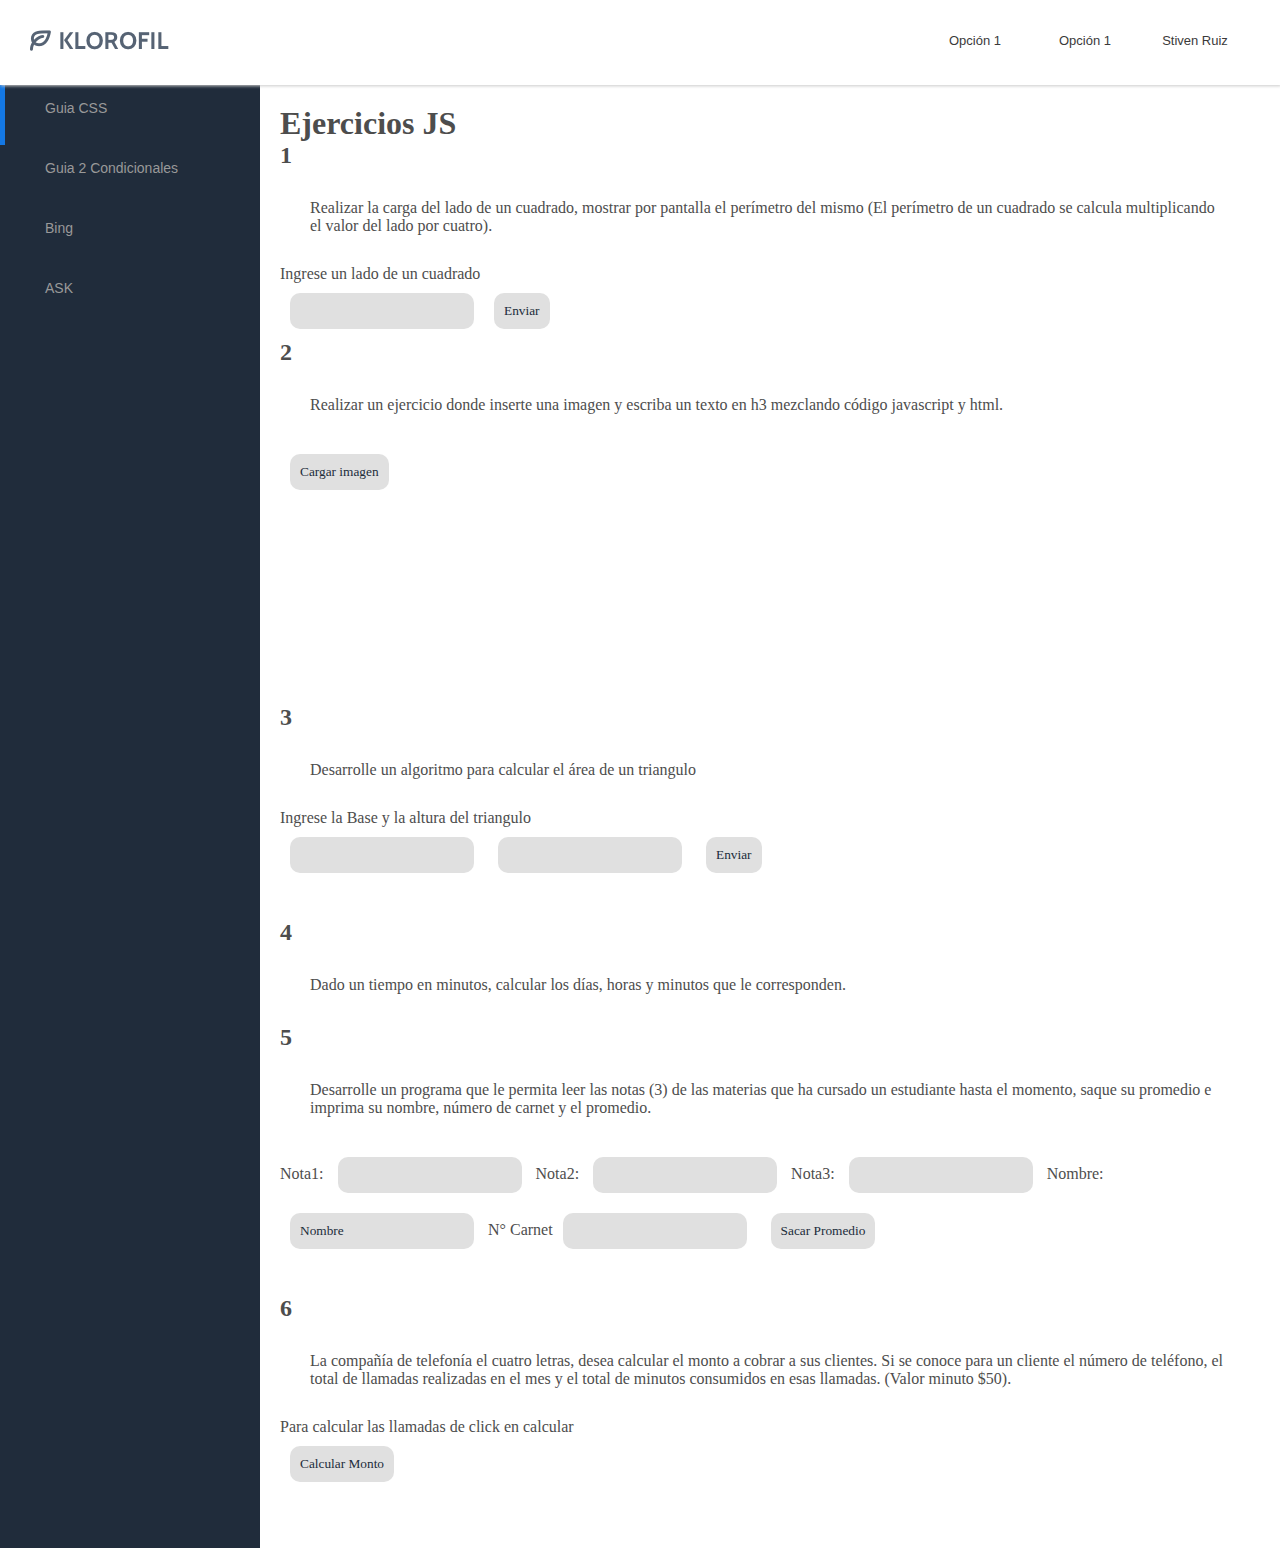
==== index.html @ 93cc7b06 "Se primeras gias" ====
<!DOCTYPE html>
<html lang="es">
<head>
    <meta charset="UTF-8">
    <meta name="viewport" content="width=device-width, initial-scale=1.0">

    <link href="https://fonts.googleapis.com/icon?family=Material+Icons" rel="stylesheet">
    <link rel="stylesheet" href="main.css">
    <title>Klrofil</title>

    <!-- ICONS -->
	<link rel="apple-touch-icon" sizes="76x76" href="img/apple-icon.png">
    <link rel="icon" type="image/png" sizes="96x96" href="img/favicon.png">
    <link rel="quot;stylesheet" href="font/css/font-awesome.min.css">
</head>
<body>
    
        <div id="menuSup">
            <div style="padding: 30px; float: left;"><img src="img/logo-dark.png" style="width: 139px;" i
    d="link"></div>
            <div style="float: right; padding: 30px;">
                <ul id="menuHorizontal">
                    <li>Opción 1</li>
                    <li>Opción 1</li>
                    <li>Stiven Ruiz</li>
                </ul>
            </div>
        </div>

        <div class="container">
            <div id="menuDer">
                <p class="active"><a href="index.html"><i class="fa fa-cubes" aria-hidden="true"></i>Guia CSS</a>
                </p>
                <p><a href="Ejercicios/giaCondicionales.html"><i class="fa fa-calendar" aria-hidden="true"></i>Guia 2 Condicionales</a></p>
                <p><a href="http://www.bing.com">Bing</a></p>
                <p><a href="http://www.ask.com">ASK</a></p>
            </div>
            <div id="contenido">
                <H1>Ejercicios JS</H1>

                <h2>1</h2>
                    <p class="enunciadoEjer">Realizar la carga del lado de un cuadrado, mostrar por pantalla el perímetro del mismo
                    (El perímetro de un cuadrado se calcula multiplicando el valor del lado por cuatro).</p>
                    <P>Ingrese un lado de un cuadrado</P>

                    <div class="ejercicio1">
                        <input class="formulario" type="number" name="numero" id="inputnumero">
                        <input class="formulario" type="button" value="Enviar" onclick="recibir();">
                        <p id="resultado" style="padding: 18px;"></p>
                    </div>
                    

                <h2>2</h2>
                    <p class="enunciadoEjer">Realizar un ejercicio donde inserte una imagen y escriba un texto en h3 mezclando
                    código javascript y html.</p>

                    <div class="ejercicio1">
                        <input class="formulario" type="button" value="Cargar imagen" onclick="cargaImagen();">
                        <h3 id="ejercicio3"></h3>
                    </div>
                    <canvas width="200" height="200" id="imagen"> </canvas>


                <h2>3</h2>
                    <p class="enunciadoEjer">Desarrolle un algoritmo para calcular el área de un triangulo</p>
                    <div>
                        <p>Ingrese la Base y la altura del triangulo</p>
                        <input class="formulario" type="number" name="numero" id="base">
                        <input class="formulario" type="number" name="numero" id="altura">
                        <input class="formulario" type="button" value="Enviar" onclick="triangulo();">
                        <p id="areaTria" style="padding: 18px;"></p>
                    </div>


                <h2>4</h2>
                    <p class="enunciadoEjer">Dado un tiempo en minutos, calcular los días, horas y minutos que le corresponden.</p>
                    <div>
                        
                    </div>


                <h2>5</h2>
                    <p class="enunciadoEjer">Desarrolle un programa que le permita leer las notas (3) de las materias que ha cursado
                        un estudiante hasta el momento, saque su promedio e imprima su nombre, número de
                        carnet y el promedio.</p> 
                    <div>
                        Nota1: <input class="formulario" type="number" name="numero" id="nota1">
                        Nota2: <input class="formulario" type="number" name="numero" id="nota2">
                        Nota3: <input class="formulario" type="number" name="numero" id="nota3">
                        Nombre: <input class="formulario" type="Text" value="Nombre"  id="nombre">
                        N° Carnet<input class="formulario" type="number" name="numero" id="NCarnet">
                        <input class="formulario" type="button" value="Sacar Promedio" onclick="promedion();">
                        <p id="NombreNum"></p>
                        <p id="promedio" style="padding: 18px;"></p>   
                    </div> 
                    
                <h2>6</h2>
                    <p class="enunciadoEjer">La compañía de telefonía el cuatro letras, desea calcular el monto a cobrar a sus
                        clientes. Si se conoce para un cliente el número de teléfono, el total de llamadas
                        realizadas en el mes y el total de minutos consumidos en esas llamadas. (Valor minuto
                        $50).</p> 
                    <p>Para calcular las llamadas de click en calcular</p>  
                    <input class="formulario" type="button" value="Calcular Monto" onclick="calculallamadas();">   
                    <p id="montollamada" style="padding: 18px;"></p> 


            </div> 
        </div> 
    <script src="script.js"></script>   
</body>
</html>
---- main.css ----
*{
    padding: 0;
    margin: 0;
    font-family: serif;
}

body
{
    font-family: Arial, Helvetica, sans-serif;
}

/*estilos barra superior*/
#menuSup { 
    position: relative;
    width: 100%;
    height: 85px;
    background-color: white;
    box-shadow: 1px 1px 3px rgb(202, 202, 202); 
}
.brand
{
    float: left;
    padding: 30px 39px;
    background-color: #fff;
}
.navbar
{
    float: left;
    padding: 16px 0;
    margin-top: 8px;
    margin-bottom: 8px;
}
.navbar-btn button
{
    font-size: 24px;
    padding: 4px 8px;
    line-height: .7;
    border: none;
    background: none;
    outline: none;
}
.btnAtras
{
    background-color: white;
    border: none;
    color: rgb(75, 75, 75);
}



/*Estilos contenido*/
.container
{
    position: static;
    display: flex;
    justify-content: left;
    
    
}

#contenido {
      
    color: #4d4d4d; 
    padding: 20px;
    
    
}
#menuHorizontal {
    margin: 0;
    padding: 0;
    list-style-type: none;
}
#menuHorizontal li {
    width: 100px;
    text-decoration: none;
    text-align: center;
    color: #3b3a3a;
    background-color: white;
    padding: 3px 5px;
    display: block;
    float: left;
    font-family: Verdana, Geneva, Tahoma, sans-serif;
    font-size: 13px;
}
#menuHorizontal li:hover {
    color: #336699;
    font-size: 14px;
}

.mhorizon
{
   float: right;
   padding: 30px;
}




#menuDer {
    font-family: Arial;
    height: auto;
    background-color: #202c3b;
    width: 276px;
}
#menuDer p {
    margin: 0px;
    padding: 0px;
    border-left: 5px solid #202c3b;
    
}
#menuDer a {
    display: block;
    padding: 15px;
    width: 200px;
    background-color: #202c3b;
    border-bottom: 0px solid #eeeeee;
    text-align: left;
    color: #999;
    font-family: Verdana, Geneva, Tahoma, sans-serif;
    font-size: 14px;
    height: 30px;
    margin-left: 25px;
}

.active {
  border-left: 5px solid #1478e4 !important;
  background-color: #202c3b;
}
#menuDer a:link {
  text-decoration: none;
}
#menuDer a:hover {
  color: #ffffff;
}
#menuDer i{
    margin-top: 10px;
}

.enunciadoEjer
{
    padding: 30px;
}
.ejercicio1
{
    display: flex;
    flex-direction: row;
}
input
{
    background-color: rgb(224, 224, 224);
    color: #202c3b;
    margin: 10px;
    border: 1px;
    box-shadow: 1px;
    border-radius: 10px;
    padding: 10px 10px 10px 10px;
}
input:hover
{
    background-color: #202c3b;
    color: white;
    border-radius: 10px;
}
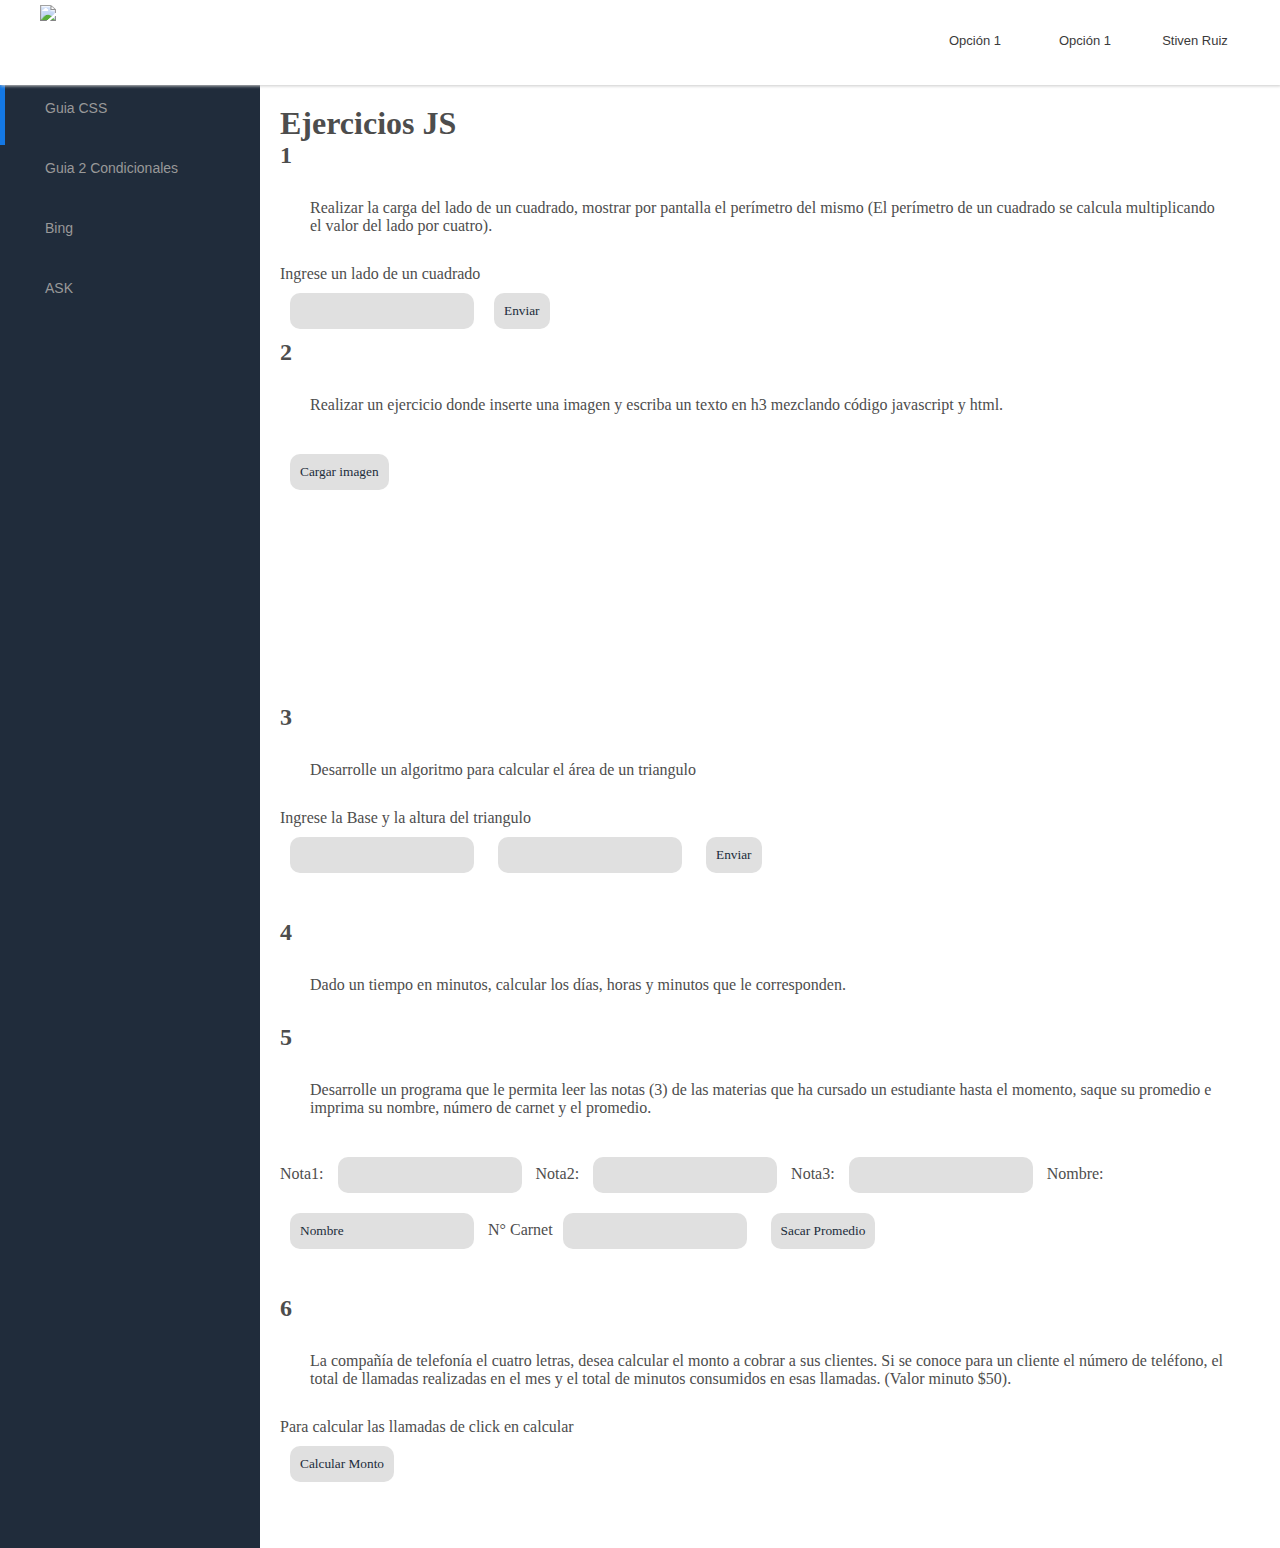
==== commit aeb0baca: "Cambio de logo" ====
--- a/index.html
+++ b/index.html
@@ -16,7 +16,7 @@
 <body>
     
         <div id="menuSup">
-            <div style="padding: 30px; float: left;"><img src="img/logo-dark.png" style="width: 139px;" i
+            <div style="padding-left: 40px; padding-top: 5px; float: left;"><img src="img/nasa-logo-1.png" style="width: 90px;" i
     d="link"></div>
             <div style="float: right; padding: 30px;">
                 <ul id="menuHorizontal">
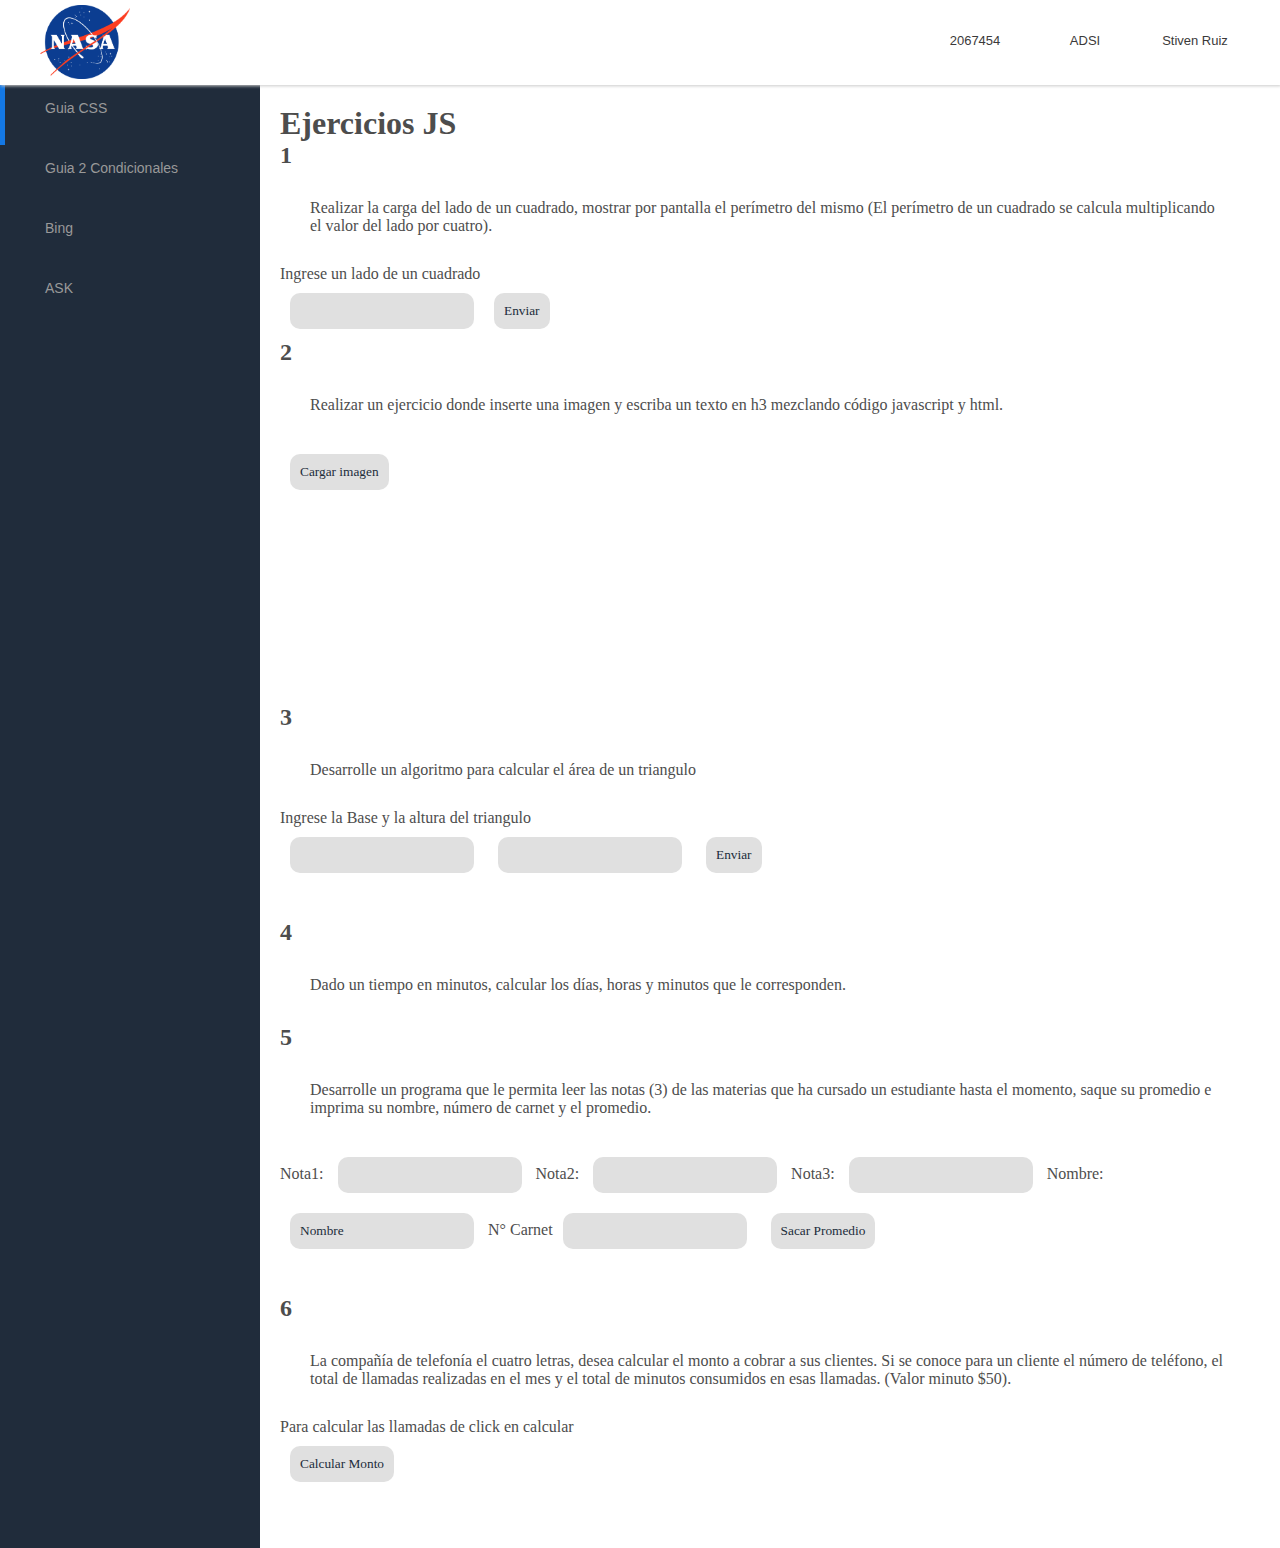
==== commit 0d4b2edb: "Terminando gia2 hasta ejercicio 5" ====
--- a/index.html
+++ b/index.html
@@ -20,8 +20,8 @@
     d="link"></div>
             <div style="float: right; padding: 30px;">
                 <ul id="menuHorizontal">
-                    <li>Opción 1</li>
-                    <li>Opción 1</li>
+                    <li>2067454</li>
+                    <li>ADSI</li>
                     <li>Stiven Ruiz</li>
                 </ul>
             </div>
--- a/main.css
+++ b/main.css
@@ -145,6 +145,15 @@
     display: flex;
     flex-direction: row;
 }
+.listaEjer
+{
+    padding-left: 30px;
+}
+table
+{
+    padding-left: 30px;
+    padding-top: 30px;
+}
 input
 {
     background-color: rgb(224, 224, 224);
@@ -160,4 +169,4 @@
     background-color: #202c3b;
     color: white;
     border-radius: 10px;
-}+}
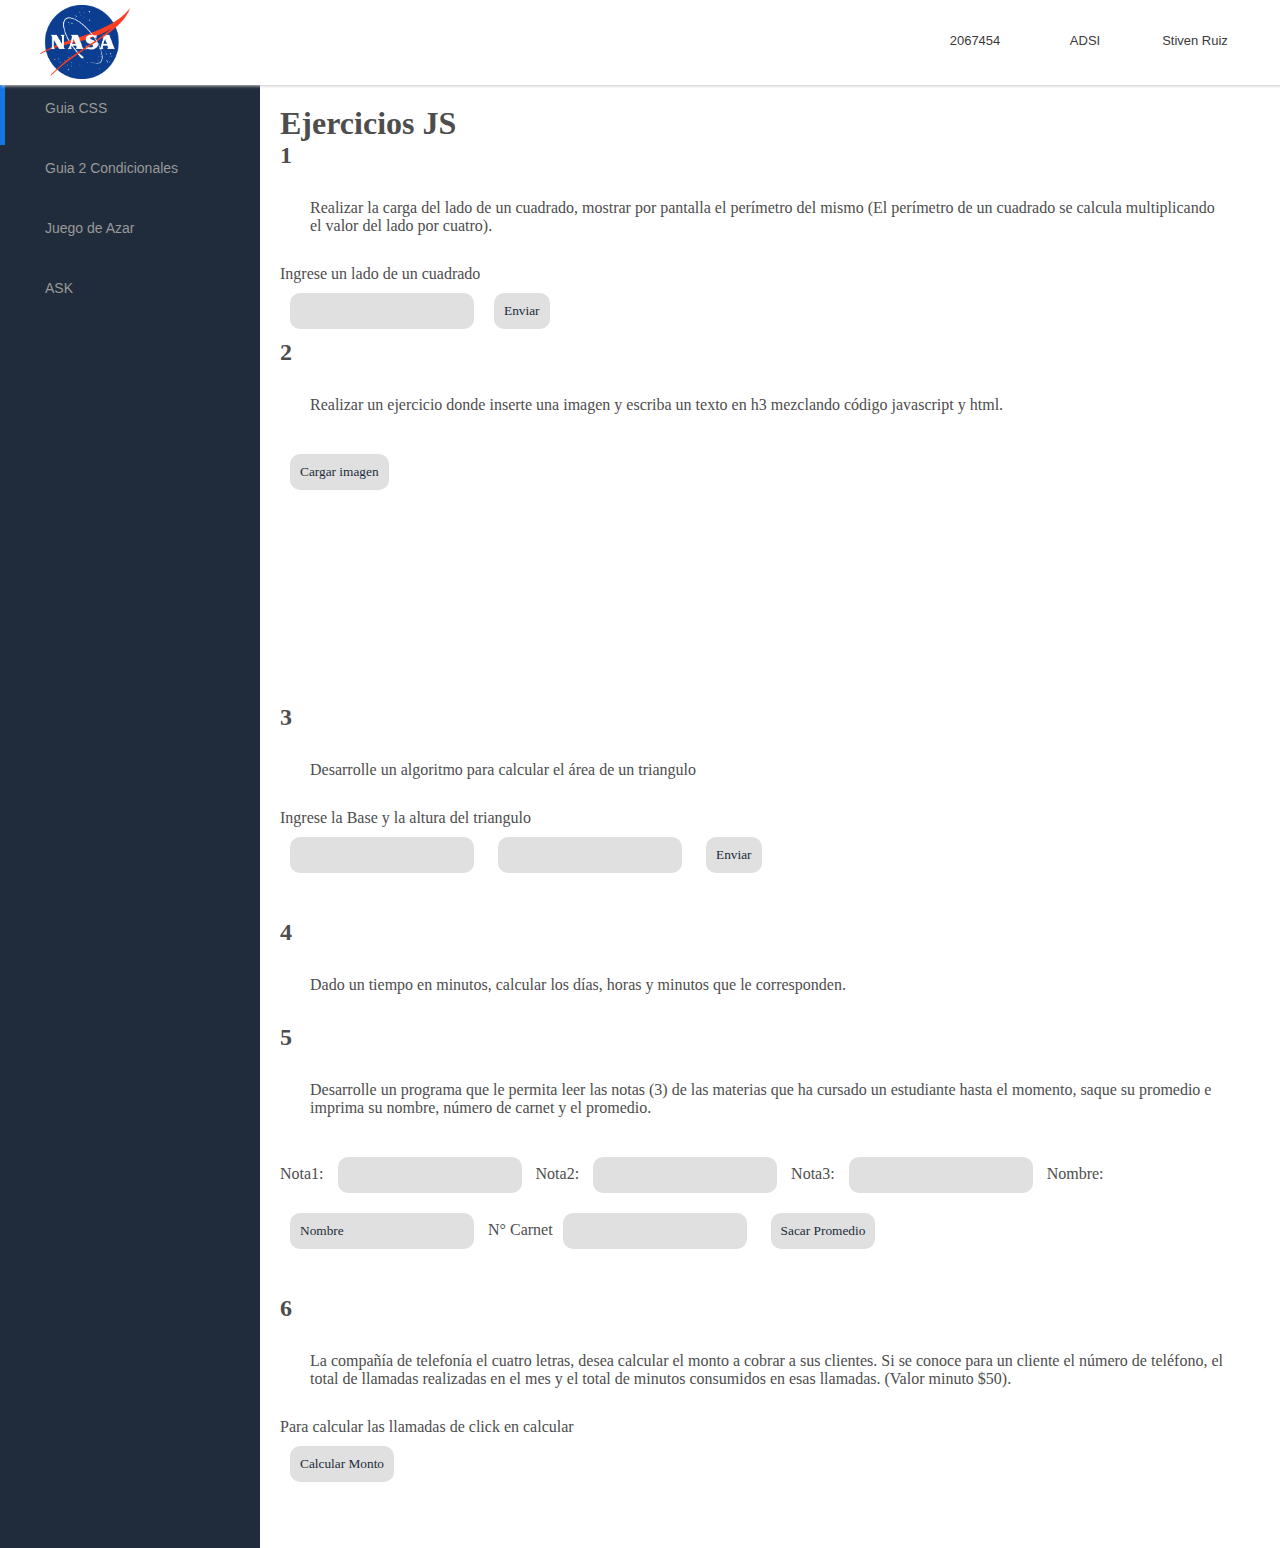
==== commit 8d621151: "Terminando gia2 hasta ejercicio 5" ====
--- a/index.html
+++ b/index.html
@@ -32,7 +32,7 @@
                 <p class="active"><a href="index.html"><i class="fa fa-cubes" aria-hidden="true"></i>Guia CSS</a>
                 </p>
                 <p><a href="Ejercicios/giaCondicionales.html"><i class="fa fa-calendar" aria-hidden="true"></i>Guia 2 Condicionales</a></p>
-                <p><a href="http://www.bing.com">Bing</a></p>
+                <p><a href="http://www.bing.com">Juego de Azar</a></p>
                 <p><a href="http://www.ask.com">ASK</a></p>
             </div>
             <div id="contenido">
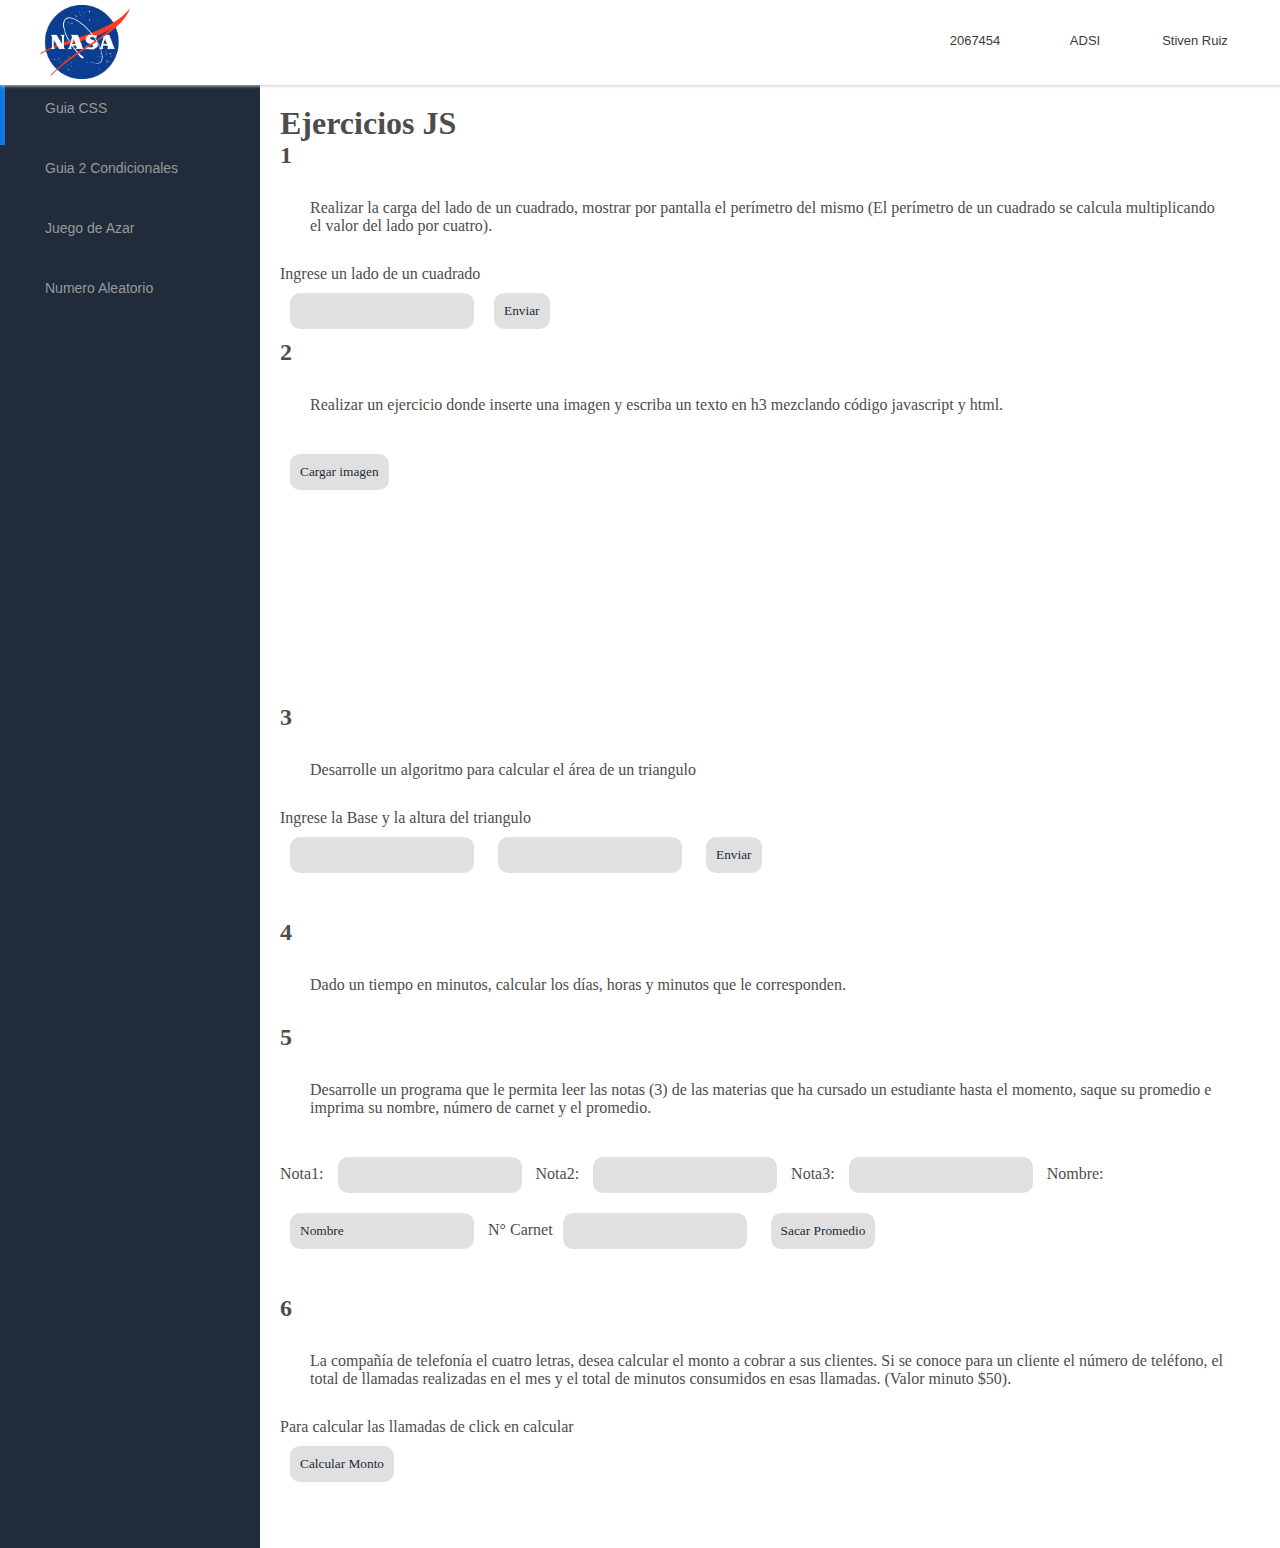
==== commit e6d9c852: "Termino ejercicios de azar y adivina el numero" ====
--- a/index.html
+++ b/index.html
@@ -32,8 +32,8 @@
                 <p class="active"><a href="index.html"><i class="fa fa-cubes" aria-hidden="true"></i>Guia CSS</a>
                 </p>
                 <p><a href="Ejercicios/giaCondicionales.html"><i class="fa fa-calendar" aria-hidden="true"></i>Guia 2 Condicionales</a></p>
-                <p><a href="http://www.bing.com">Juego de Azar</a></p>
-                <p><a href="http://www.ask.com">ASK</a></p>
+                <p><a href="Ejercicios/azar.html">Juego de Azar</a></p>
+                <p><a href="Ejercicios/numAleatorio.html">Numero Aleatorio</a></p>
             </div>
             <div id="contenido">
                 <H1>Ejercicios JS</H1>
--- a/main.css
+++ b/main.css
@@ -170,3 +170,8 @@
     color: white;
     border-radius: 10px;
 }
+.contenidoAzar
+{
+padding: 50px;
+padding-bottom: 120%;
+}
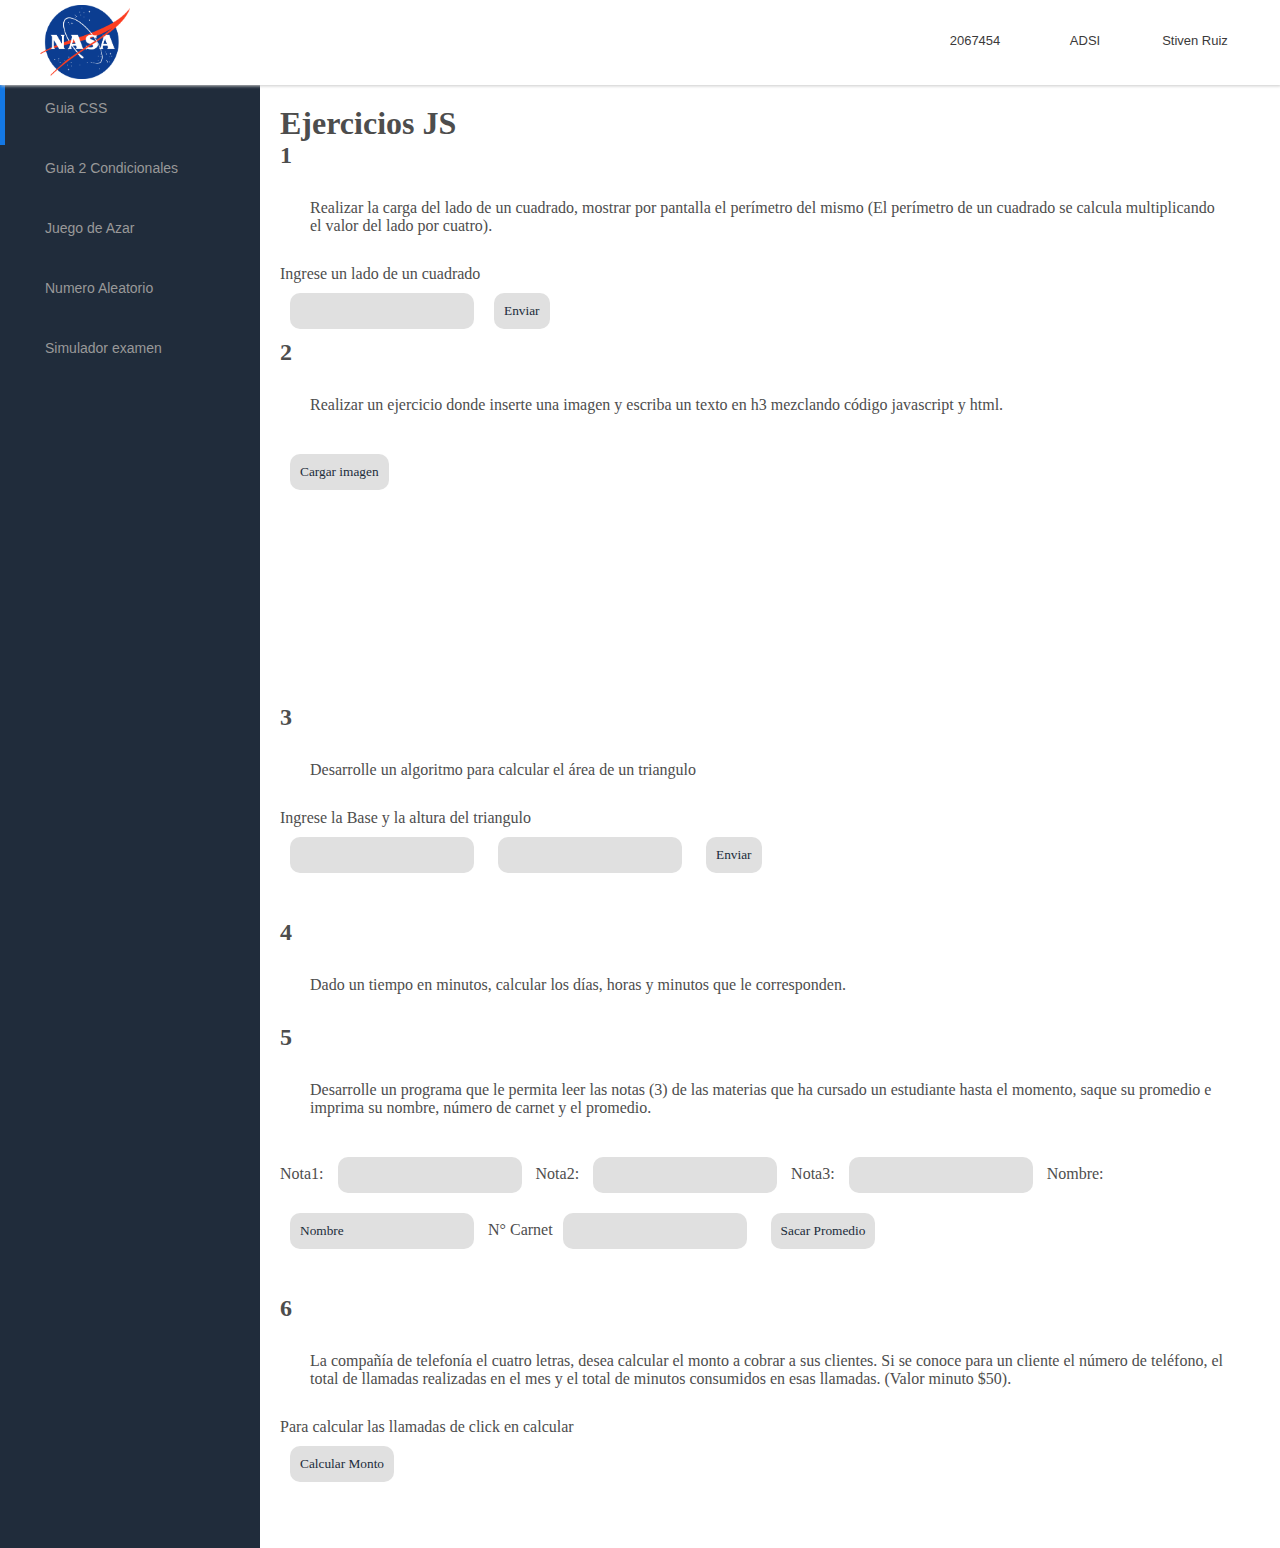
==== commit 433450ca: "Simuador examen" ====
--- a/index.html
+++ b/index.html
@@ -34,6 +34,7 @@
                 <p><a href="Ejercicios/giaCondicionales.html"><i class="fa fa-calendar" aria-hidden="true"></i>Guia 2 Condicionales</a></p>
                 <p><a href="Ejercicios/azar.html">Juego de Azar</a></p>
                 <p><a href="Ejercicios/numAleatorio.html">Numero Aleatorio</a></p>
+                <p><a href="Ejercicios/examen.html">Simulador examen</a></p>
             </div>
             <div id="contenido">
                 <H1>Ejercicios JS</H1>
--- a/main.css
+++ b/main.css
@@ -175,3 +175,7 @@
 padding: 50px;
 padding-bottom: 120%;
 }
+.numerosazar
+{
+    display: flex;
+}
